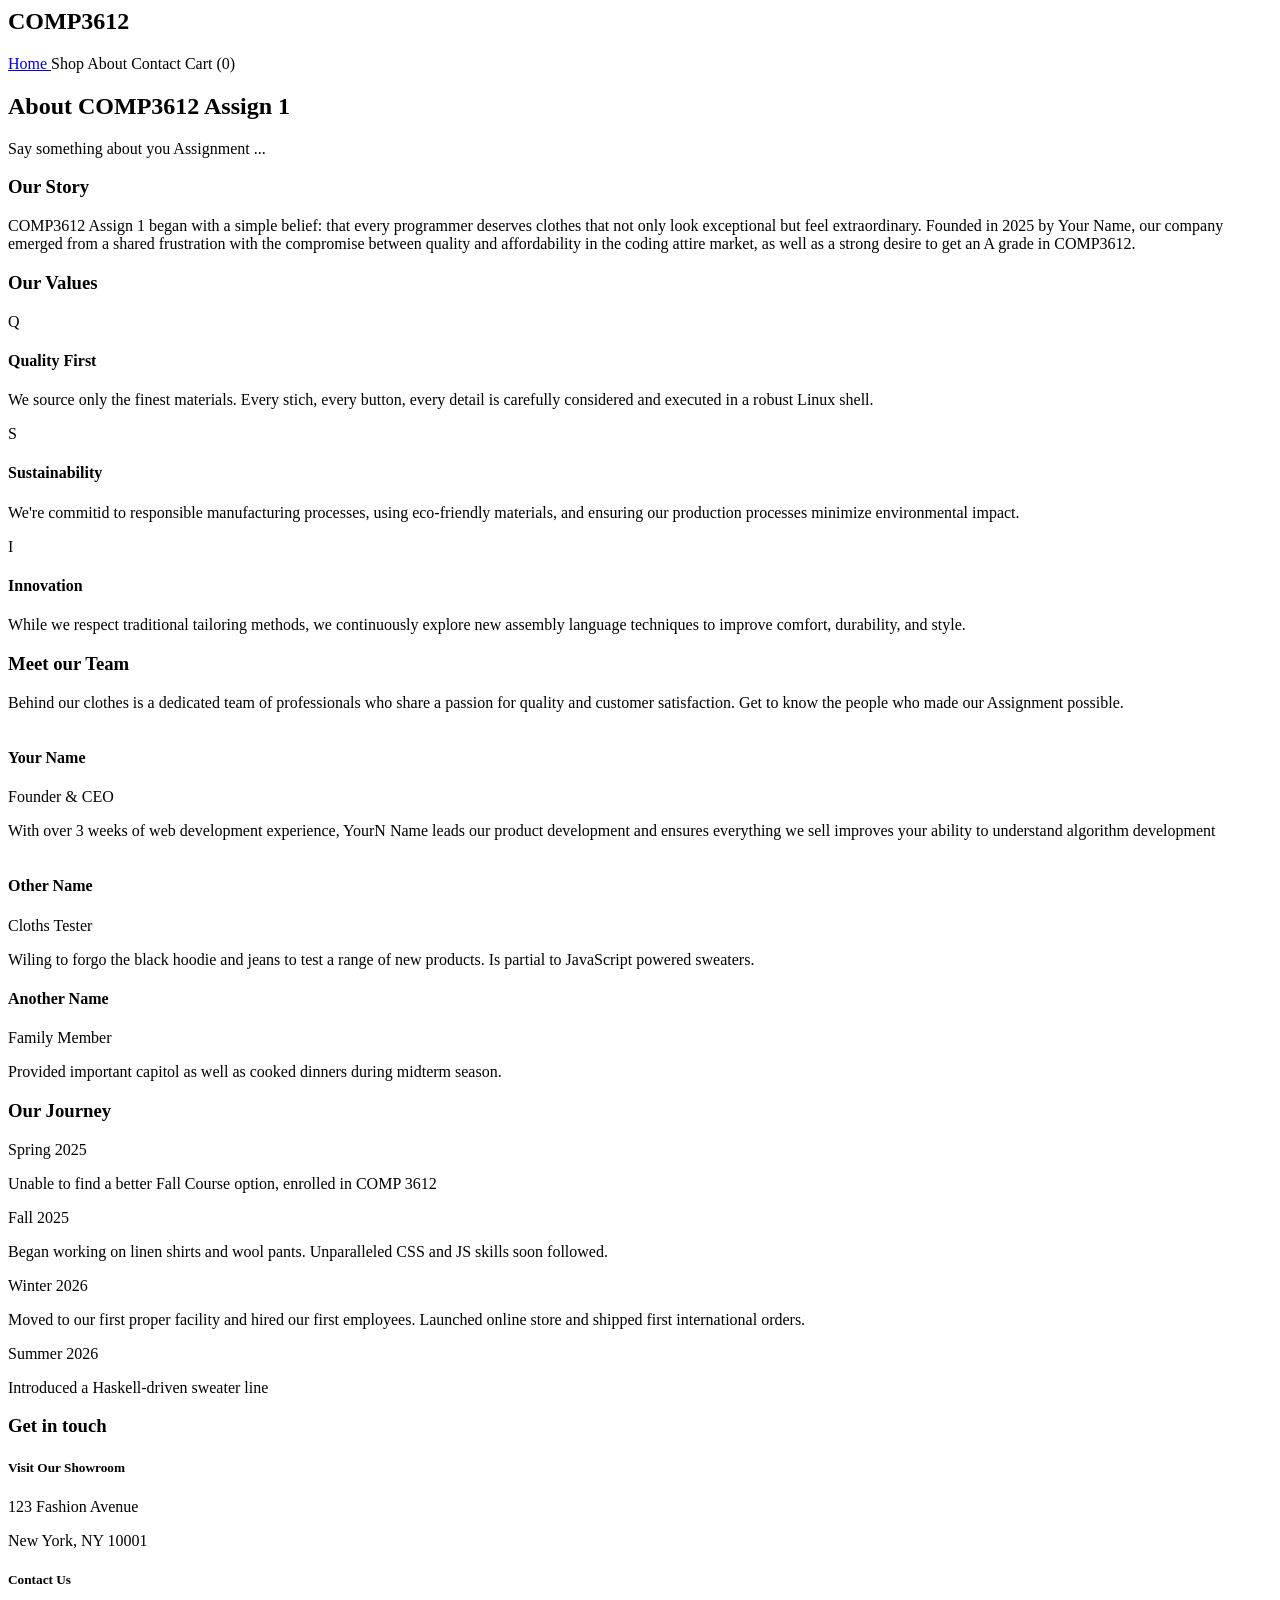
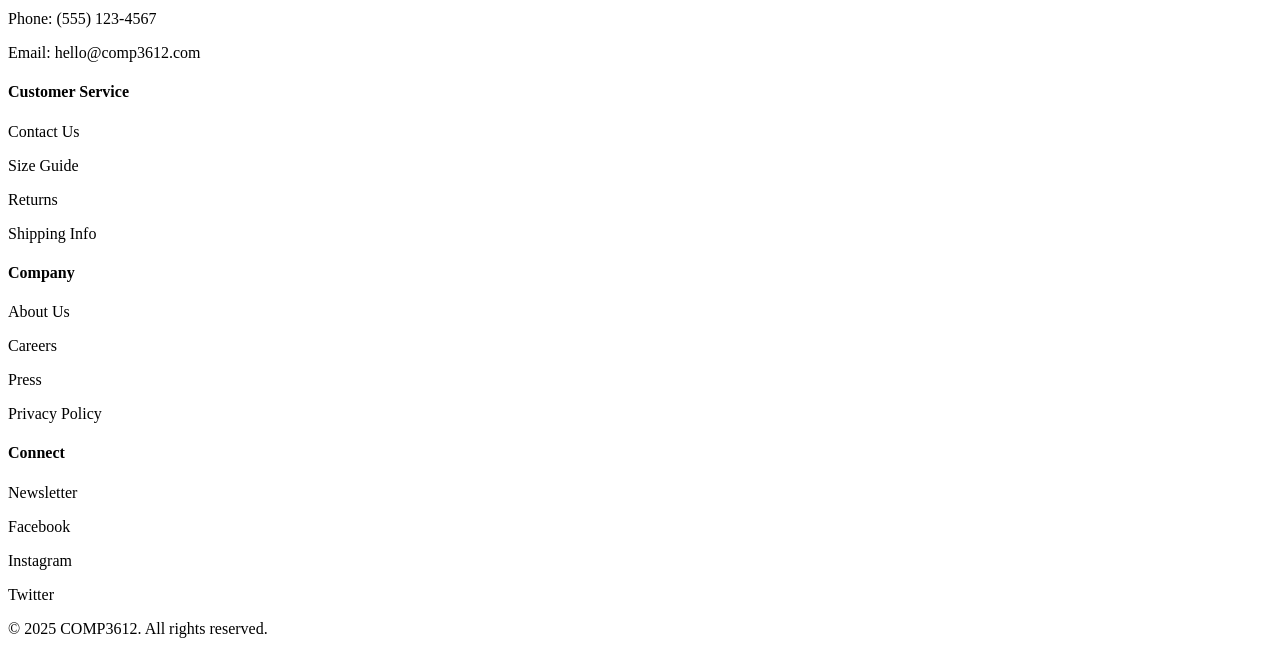
==== about.html @ 83528ce2 "added all text" ====
<html>
    <head>

    </head>
    <body>
        <div>
            <h2> COMP3612 </h2>
            <a href="index.html"> Home </a>
            <a> Shop </a>
            <a> About </a>
            <a> Contact </a>
            <a> Cart (0) </a>
        </div>
        <h2> About COMP3612 Assign 1 </h2>
        <p> Say something about you Assignment ... </p>
        <h3> Our Story </h3>
        <p> 
            COMP3612 Assign 1 began with a simple belief: that every programmer deserves clothes 
            that not only look exceptional but feel extraordinary. Founded in 2025 by Your Name, 
            our company emerged from a shared frustration with the compromise between quality and 
            affordability in the coding attire market, as well as a strong desire to get an A grade 
            in COMP3612.
        </p>
        <h3> Our Values</h3>
        <div>
            <p> Q </p>
            <h4> Quality First </h4>
            <p> 
                We source only the finest materials. Every stich, every button, every detail is carefully
                considered and executed in a robust Linux shell.
            </p>
        </div>
        <div>
            <p> S </p>
            <h4> Sustainability </h4>
            <p> 
                We're commitid to responsible manufacturing processes, using eco-friendly materials, and ensuring 
                our production processes minimize environmental impact.
            </p>
        </div>
        <div>
            <p> I </p>
            <h4> Innovation </h4>
            <p> 
                While we respect traditional tailoring methods, we continuously explore new assembly language 
                techniques to improve comfort, durability, and style.
            </p>
        </div>

        <h3> Meet our Team </h3>
        <p> 
            Behind our clothes is a dedicated team of professionals who share a passion for quality and customer
            satisfaction. Get to know the people who made our Assignment possible.
        </p>
        <img>
        <h4> Your Name </h4>
        <p> Founder & CEO </p>
        <p> 
            With over 3 weeks of web development experience, YourN Name leads our product development and ensures 
            everything we sell improves your ability to understand algorithm development
        </p>
        <img>
        <h4> Other Name </h4>
        <p> Cloths Tester </p>
        <p> 
            Wiling to forgo the black hoodie and jeans to test a range of new products. Is partial to JavaScript
            powered sweaters. 
        </p>
        <h4> Another Name </h4>
        <p> Family Member</p>
        <p> Provided important capitol as well as cooked dinners during midterm season.</p>
        <h3> Our Journey </h3>
        <p> Spring 2025 </p>
        <p> Unable to find a better Fall Course option, enrolled in COMP 3612 </p>
        <p> Fall 2025 </p>
        <p> Began working on linen shirts and wool pants. Unparalleled CSS and JS skills soon followed. </p>
        <p> Winter 2026 </p>
        <p> 
            Moved to our first proper facility and hired our first employees. Launched online store and shipped 
            first international orders. 
        </p>
        <p> Summer 2026 </p>
        <p> Introduced a Haskell-driven sweater line</p>
        <h3> Get in touch </h3>
        <h5> Visit Our Showroom </h5>
        <p> 123 Fashion Avenue </p>
        <p> New York, NY 10001 </p>
        <h5> Contact Us </h5>
        <p> Phone: (555) 123-4567 </p>
        <p> Email: hello@comp3612.com </p>
        <div>
            <h4> Customer Service </h4>
            <p> Contact Us </p>
            <p> Size Guide </p>
            <p> Returns </p>
            <p> Shipping Info </p>
            <h4> Company </h4>
            <p> About Us </p>
            <p> Careers </p>
            <p> Press</p>
            <p> Privacy Policy </p>
            <h4> Connect </h4>
            <p> Newsletter </p>
            <p> Facebook </p>
            <p> Instagram </p>
            <p> Twitter </p>
            <p> &copy; 2025 COMP3612. All rights reserved. </p>
        </div>
    </body>
</html>
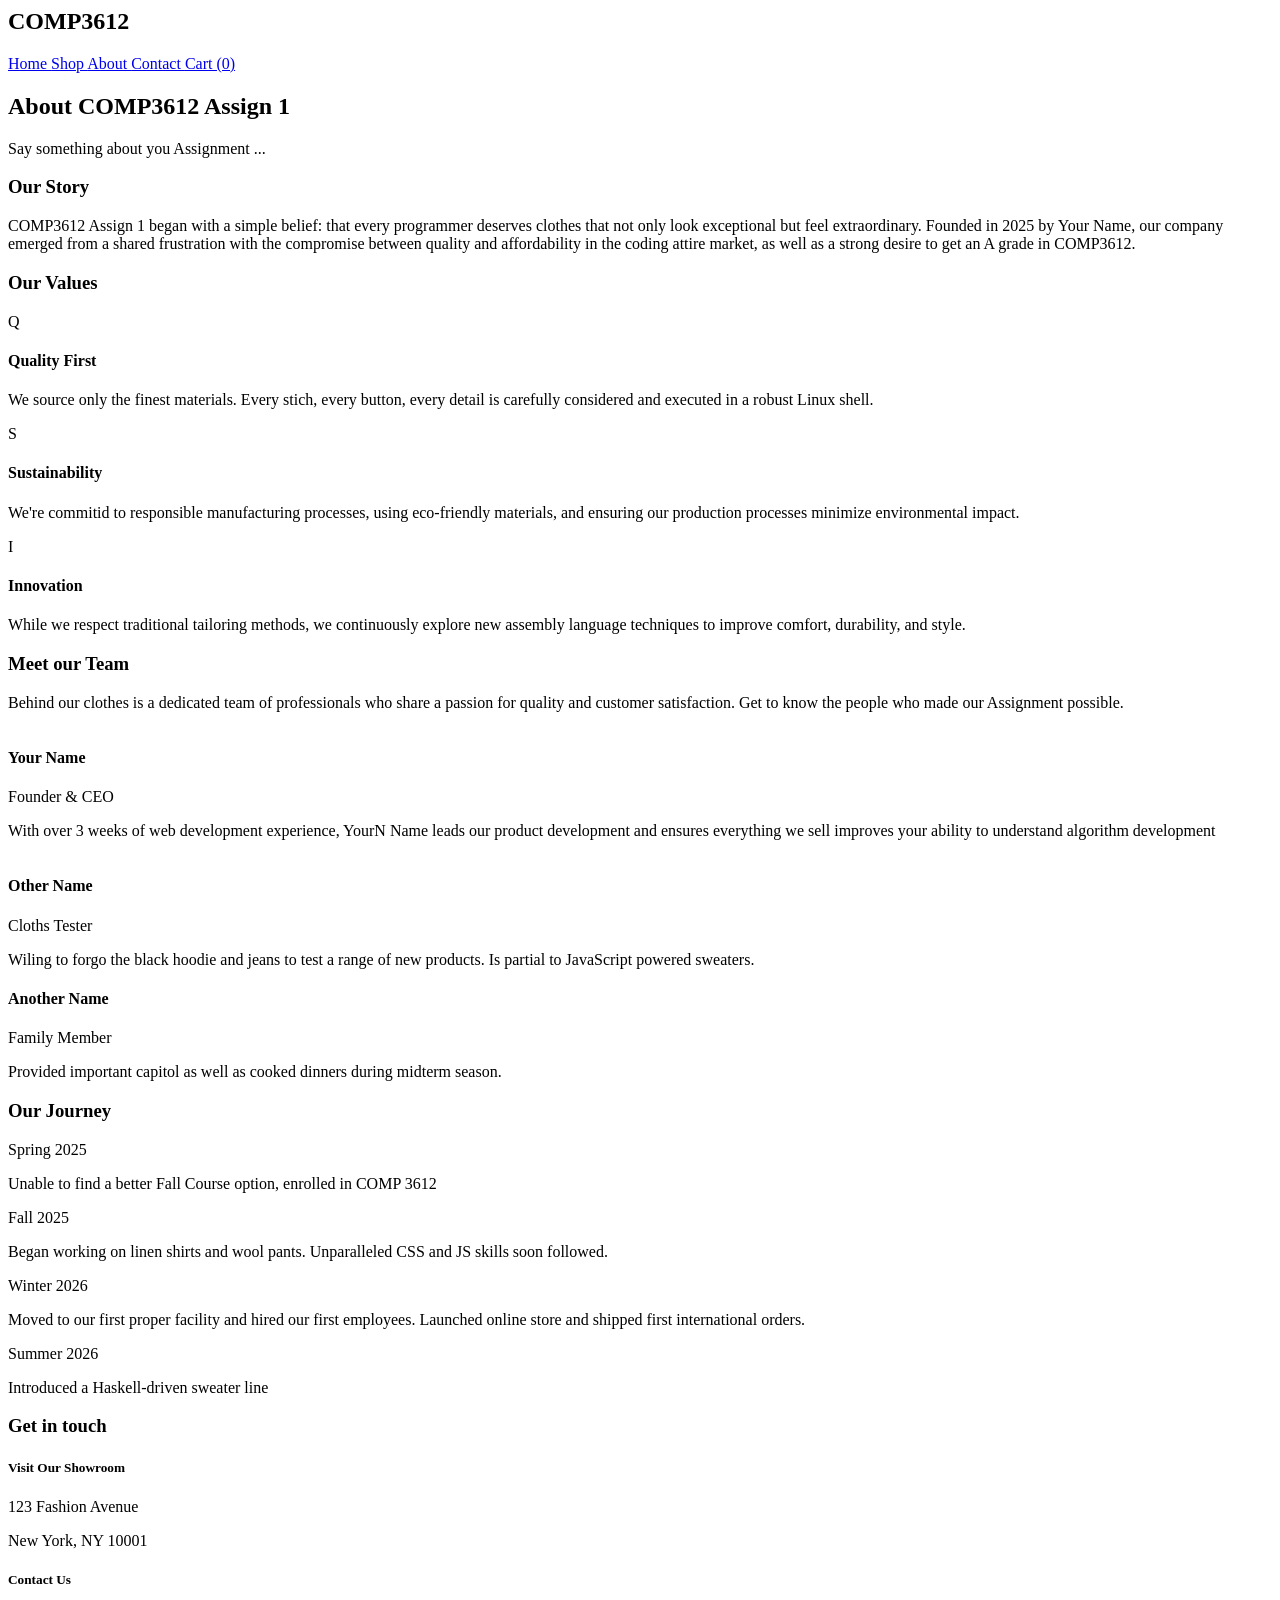
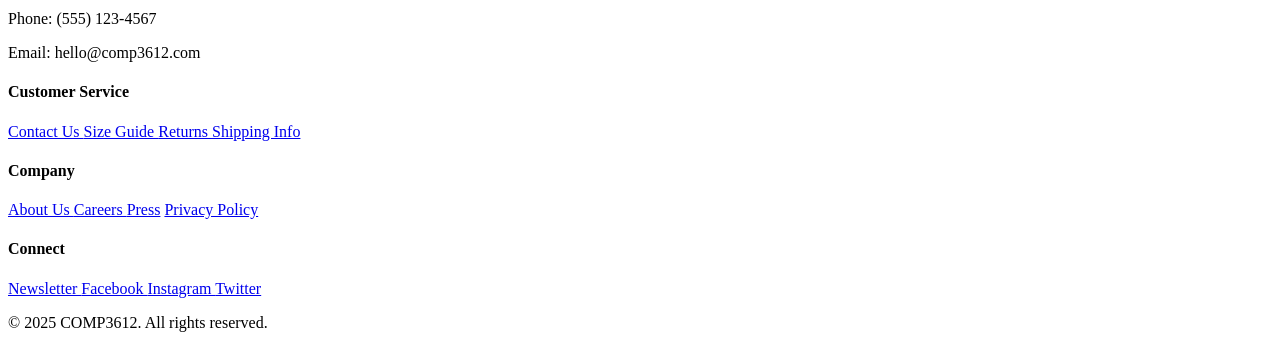
==== commit 9b9dc62a: "improved html files" ====
--- a/about.html
+++ b/about.html
@@ -1,110 +1,129 @@
 <html>
     <head>
-
+        <link rel="stylesheet" href="style.css">   
     </head>
     <body>
-        <div>
+        <header>
             <h2> COMP3612 </h2>
-            <a href="index.html"> Home </a>
-            <a> Shop </a>
-            <a> About </a>
-            <a> Contact </a>
-            <a> Cart (0) </a>
-        </div>
-        <h2> About COMP3612 Assign 1 </h2>
-        <p> Say something about you Assignment ... </p>
-        <h3> Our Story </h3>
-        <p> 
-            COMP3612 Assign 1 began with a simple belief: that every programmer deserves clothes 
-            that not only look exceptional but feel extraordinary. Founded in 2025 by Your Name, 
-            our company emerged from a shared frustration with the compromise between quality and 
-            affordability in the coding attire market, as well as a strong desire to get an A grade 
-            in COMP3612.
-        </p>
-        <h3> Our Values</h3>
-        <div>
-            <p> Q </p>
-            <h4> Quality First </h4>
+            <nav>
+                <a href="index.html"> Home </a>
+                <a href="#"> Shop </a>
+                <a href="about.html"> About </a>
+                <a href="#"> Contact </a>
+                <a href="#"> Cart (0) </a>
+            </nav> 
+        </header>
+        <section> 
+            <h2> About COMP3612 Assign 1 </h2>
+            <p> Say something about you Assignment ... </p>
+        </section>
+        <section>
+            <h3> Our Story </h3>
             <p> 
-                We source only the finest materials. Every stich, every button, every detail is carefully
-                considered and executed in a robust Linux shell.
+                COMP3612 Assign 1 began with a simple belief: that every programmer deserves clothes 
+                that not only look exceptional but feel extraordinary. Founded in 2025 by Your Name, 
+                our company emerged from a shared frustration with the compromise between quality and 
+                affordability in the coding attire market, as well as a strong desire to get an A grade 
+                in COMP3612.
             </p>
-        </div>
-        <div>
-            <p> S </p>
-            <h4> Sustainability </h4>
+        </section>
+        <section>
+            <h3> Our Values</h3>
+            <div>
+                <p> Q </p>
+                <h4> Quality First </h4>
+                <p> 
+                    We source only the finest materials. Every stich, every button, every detail is carefully
+                    considered and executed in a robust Linux shell.
+                </p>
+            </div>
+            <div>
+                <p> S </p>
+                <h4> Sustainability </h4>
+                <p> 
+                    We're commitid to responsible manufacturing processes, using eco-friendly materials, and ensuring 
+                    our production processes minimize environmental impact.
+                </p>
+            </div>
+            <div>
+                <p> I </p>
+                <h4> Innovation </h4>
+                <p> 
+                    While we respect traditional tailoring methods, we continuously explore new assembly language 
+                    techniques to improve comfort, durability, and style.
+                </p>
+            </div>
+        </section>
+        <section>
+            <h3> Meet our Team </h3>
             <p> 
-                We're commitid to responsible manufacturing processes, using eco-friendly materials, and ensuring 
-                our production processes minimize environmental impact.
+                Behind our clothes is a dedicated team of professionals who share a passion for quality and customer
+                satisfaction. Get to know the people who made our Assignment possible.
             </p>
-        </div>
-        <div>
-            <p> I </p>
-            <h4> Innovation </h4>
+            <div>
+                <img>
+                <h4> Your Name </h4>
+                <p> Founder & CEO </p>
+                <p> 
+                    With over 3 weeks of web development experience, YourN Name leads our product development and ensures 
+                    everything we sell improves your ability to understand algorithm development
+                </p>
+            </div>
+            <div>
+                <img>
+                <h4> Other Name </h4>
+                <p> Cloths Tester </p>
+                <p> 
+                    Wiling to forgo the black hoodie and jeans to test a range of new products. Is partial to JavaScript
+                    powered sweaters. 
+                </p>
+            </div>
+            <div>
+                <h4> Another Name </h4>
+                <p> Family Member</p>
+                <p> Provided important capitol as well as cooked dinners during midterm season.</p>
+            </div>
+        </section>
+        <section>
+            <h3> Our Journey </h3>
+            <p> Spring 2025 </p>
+            <p> Unable to find a better Fall Course option, enrolled in COMP 3612 </p>
+            <p> Fall 2025 </p>
+            <p> Began working on linen shirts and wool pants. Unparalleled CSS and JS skills soon followed. </p>
+            <p> Winter 2026 </p>
             <p> 
-                While we respect traditional tailoring methods, we continuously explore new assembly language 
-                techniques to improve comfort, durability, and style.
+                Moved to our first proper facility and hired our first employees. Launched online store and shipped 
+                first international orders. 
             </p>
-        </div>
-
-        <h3> Meet our Team </h3>
-        <p> 
-            Behind our clothes is a dedicated team of professionals who share a passion for quality and customer
-            satisfaction. Get to know the people who made our Assignment possible.
-        </p>
-        <img>
-        <h4> Your Name </h4>
-        <p> Founder & CEO </p>
-        <p> 
-            With over 3 weeks of web development experience, YourN Name leads our product development and ensures 
-            everything we sell improves your ability to understand algorithm development
-        </p>
-        <img>
-        <h4> Other Name </h4>
-        <p> Cloths Tester </p>
-        <p> 
-            Wiling to forgo the black hoodie and jeans to test a range of new products. Is partial to JavaScript
-            powered sweaters. 
-        </p>
-        <h4> Another Name </h4>
-        <p> Family Member</p>
-        <p> Provided important capitol as well as cooked dinners during midterm season.</p>
-        <h3> Our Journey </h3>
-        <p> Spring 2025 </p>
-        <p> Unable to find a better Fall Course option, enrolled in COMP 3612 </p>
-        <p> Fall 2025 </p>
-        <p> Began working on linen shirts and wool pants. Unparalleled CSS and JS skills soon followed. </p>
-        <p> Winter 2026 </p>
-        <p> 
-            Moved to our first proper facility and hired our first employees. Launched online store and shipped 
-            first international orders. 
-        </p>
-        <p> Summer 2026 </p>
-        <p> Introduced a Haskell-driven sweater line</p>
-        <h3> Get in touch </h3>
-        <h5> Visit Our Showroom </h5>
-        <p> 123 Fashion Avenue </p>
-        <p> New York, NY 10001 </p>
-        <h5> Contact Us </h5>
-        <p> Phone: (555) 123-4567 </p>
-        <p> Email: hello@comp3612.com </p>
-        <div>
+            <p> Summer 2026 </p>
+            <p> Introduced a Haskell-driven sweater line</p>
+        </section>
+        <section>
+            <h3> Get in touch </h3>
+            <h5> Visit Our Showroom </h5>
+            <p> 123 Fashion Avenue </p>
+            <p> New York, NY 10001 </p>
+            <h5> Contact Us </h5>
+            <p> Phone: (555) 123-4567 </p>
+            <p> Email: hello@comp3612.com </p>
+        </section>
+        <footer>
             <h4> Customer Service </h4>
-            <p> Contact Us </p>
-            <p> Size Guide </p>
-            <p> Returns </p>
-            <p> Shipping Info </p>
+            <a href="#"> Contact Us </a>
+            <a href="#"> Size Guide </a>
+            <a href="#"> Returns </a>
+            <a href="#"> Shipping Info </a>
             <h4> Company </h4>
-            <p> About Us </p>
-            <p> Careers </p>
-            <p> Press</p>
-            <p> Privacy Policy </p>
+            <a href="#"> About Us </a>
+            <a href="#"> Careers </a>
+            <a href="#"> Press</a>
+            <a href="#"> Privacy Policy </a>
             <h4> Connect </h4>
-            <p> Newsletter </p>
-            <p> Facebook </p>
-            <p> Instagram </p>
-            <p> Twitter </p>
+            <a href="#"> Newsletter </a>
+            <a href="#"> Facebook </a>
+            <a href="#"> Instagram </a>
+            <a href="#"> Twitter </a>
             <p> &copy; 2025 COMP3612. All rights reserved. </p>
-        </div>
+        </footer>
     </body>
 </html>
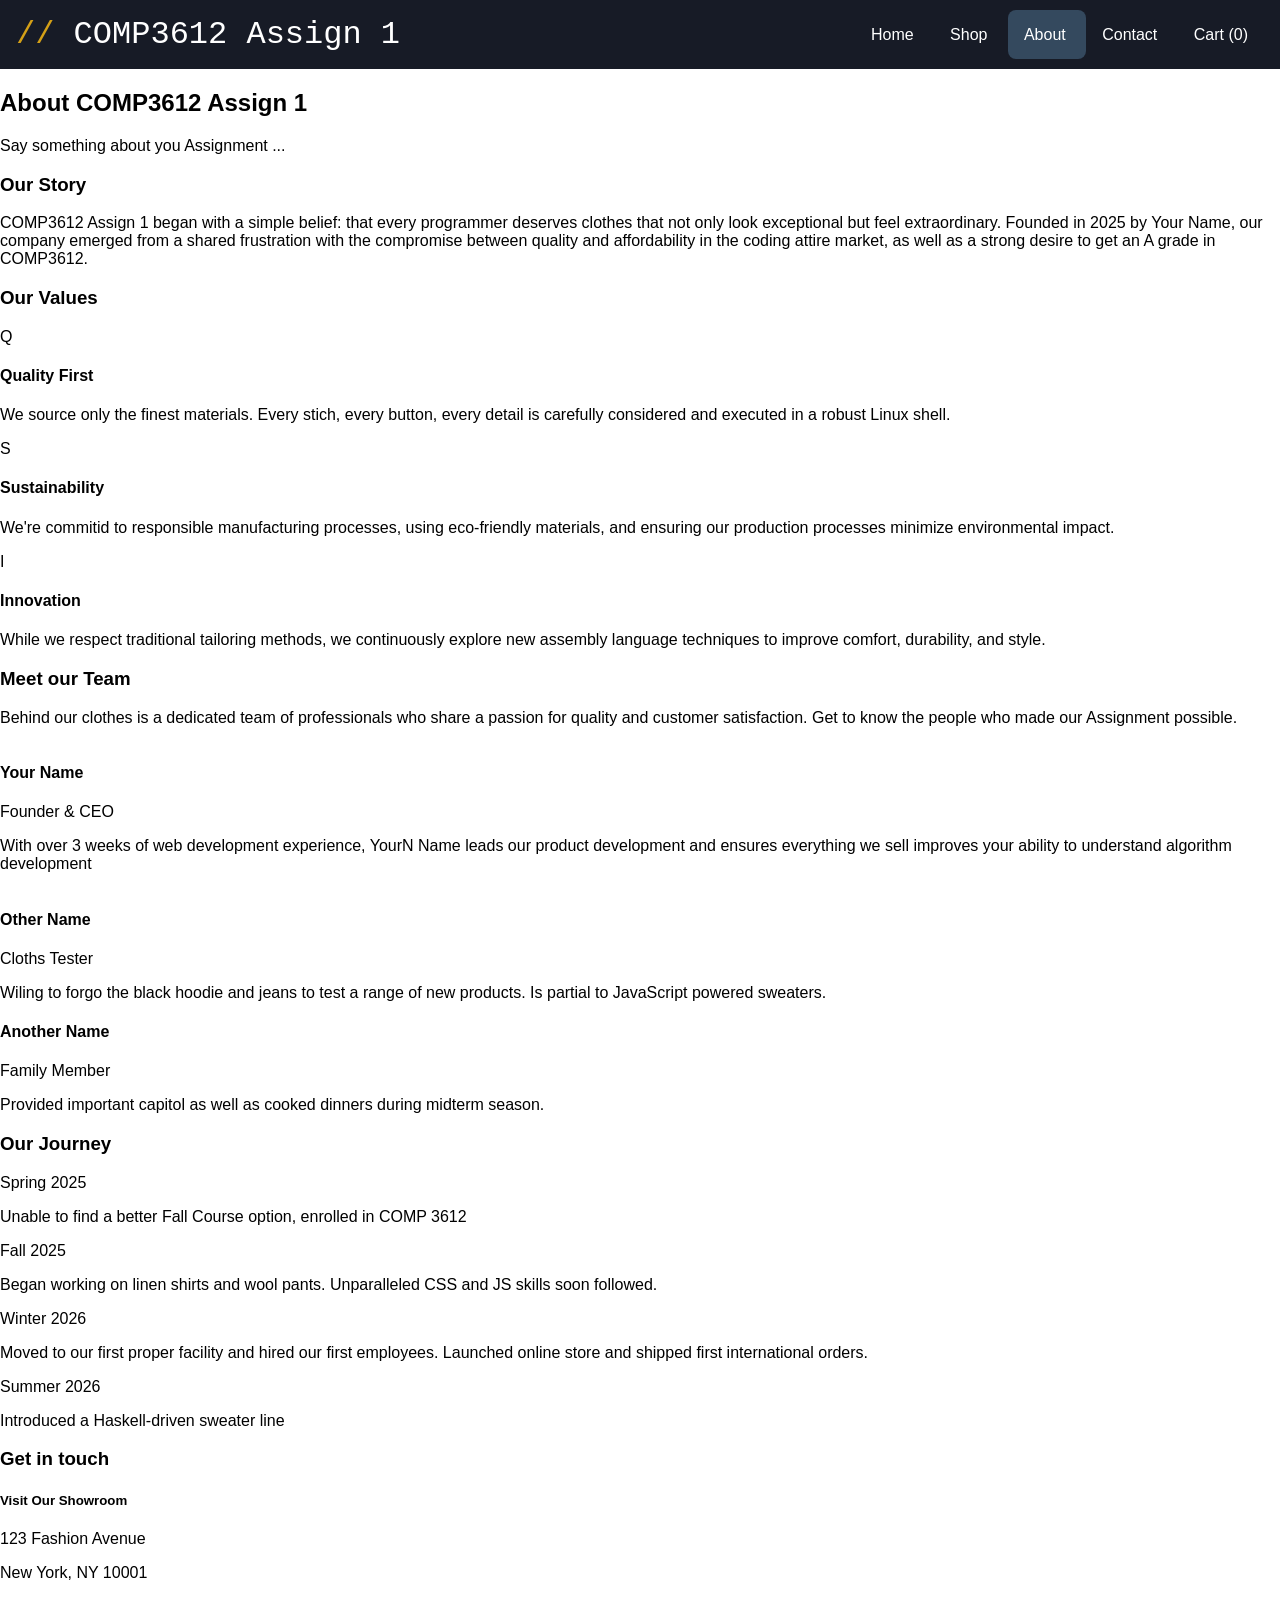
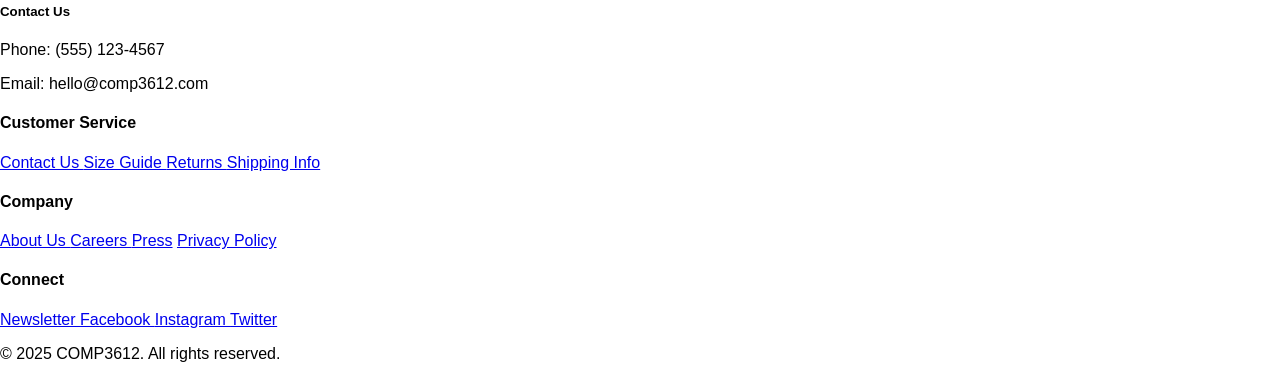
==== commit 1fa1f29b: "created headers" ====
--- a/about.html
+++ b/about.html
@@ -4,11 +4,14 @@
     </head>
     <body>
         <header>
-            <h2> COMP3612 </h2>
+            <div class="title">
+                <span id="title-logo"> // </span>
+                <span> COMP3612 Assign 1 </span>
+            </div>
             <nav>
                 <a href="index.html"> Home </a>
                 <a href="#"> Shop </a>
-                <a href="about.html"> About </a>
+                <a href="about.html" class="active"> About </a>
                 <a href="#"> Contact </a>
                 <a href="#"> Cart (0) </a>
             </nav> 
--- a/style.css
+++ b/style.css
@@ -0,0 +1,38 @@
+body { 
+    margin: 0;
+    font-family: sans-serif;
+}
+
+header {
+    display: grid;
+    background-color: #171B26;
+    grid-template-columns: 1fr auto;
+    align-items: center;
+    grid-auto-flow: column;
+    padding: 1rem;
+}
+
+.title {
+    font-family: "JetBrains Mono", monospace;
+    font-size: 2rem;
+    color: white;
+}
+
+#title-logo {
+    color: #d4a017;
+}
+
+nav a {
+    color: white;
+    padding: 1rem;
+    border-radius: 0.5rem;
+    text-decoration: none;
+}
+
+nav .active {
+    background-color: #34495e;
+}
+
+.hero {
+    
+}
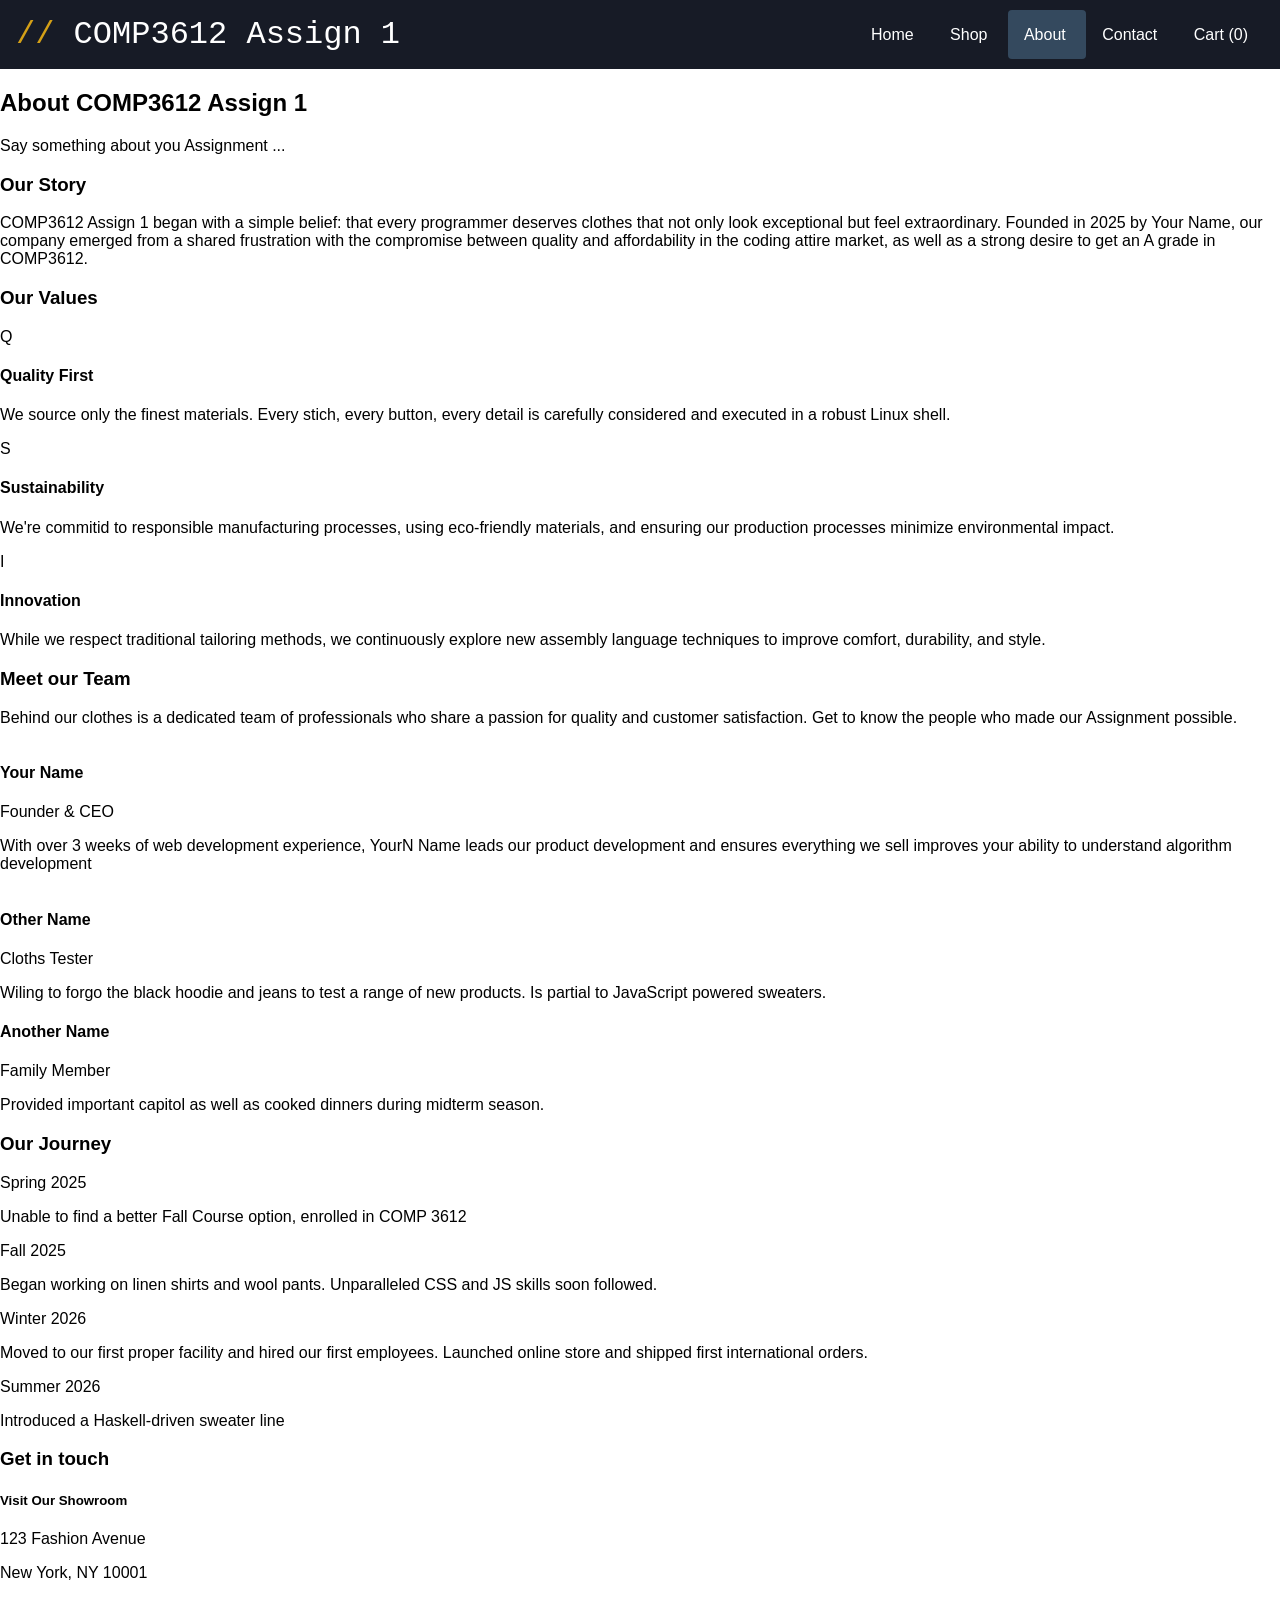
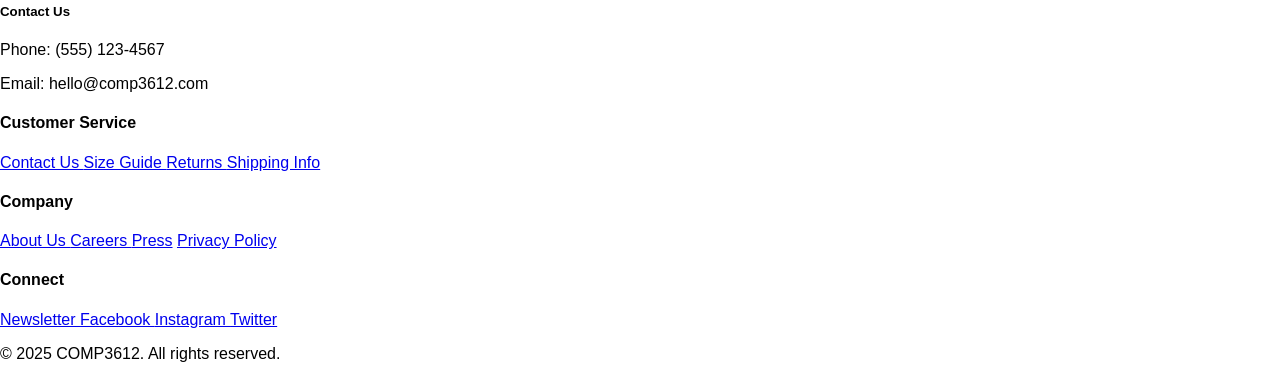
==== commit 4cbc2589: "styled index hero" ====
--- a/about.html
+++ b/about.html
@@ -5,7 +5,7 @@
     <body>
         <header>
             <div class="title">
-                <span id="title-logo"> // </span>
+                <span class="title-logo"> // </span>
                 <span> COMP3612 Assign 1 </span>
             </div>
             <nav>
--- a/style.css
+++ b/style.css
@@ -18,14 +18,14 @@
     color: white;
 }
 
-#title-logo {
+.title-logo {
     color: #d4a017;
 }
 
 nav a {
     color: white;
     padding: 1rem;
-    border-radius: 0.5rem;
+    border-radius: 0.25rem;
     text-decoration: none;
 }
 
@@ -34,5 +34,40 @@
 }
 
 .hero {
-    
+    background-color: #272D3F;
+    display: grid;
+    grid-template-columns: 1fr minmax(0, 400px) 1.75fr;
+    align-items: center;
+}
+
+.hero-contents {
+    grid-column: 2;
+    margin-top: 6rem;
+    margin-bottom: 3rem;
+    justify-items: start;
+}
+
+h1 {
+    color: white;
+    font-size: 3rem;
+    font-weight: 100;
+    font-family: Georgia, 'Times New Roman', Times, serif;
+}
+
+.hero-contents h1 {
+    margin: 0;
+}
+
+.hero-contents p {
+    color: #b9bfd1;
+    margin-top: 1rem;
+    margin-bottom: 2rem;
+}
+
+.hero-contents a {
+    display: block;
+    background-color: #d4a017;
+    padding: 1rem;
+    border-radius: 0.25rem;
+    font-weight: bold;
 }
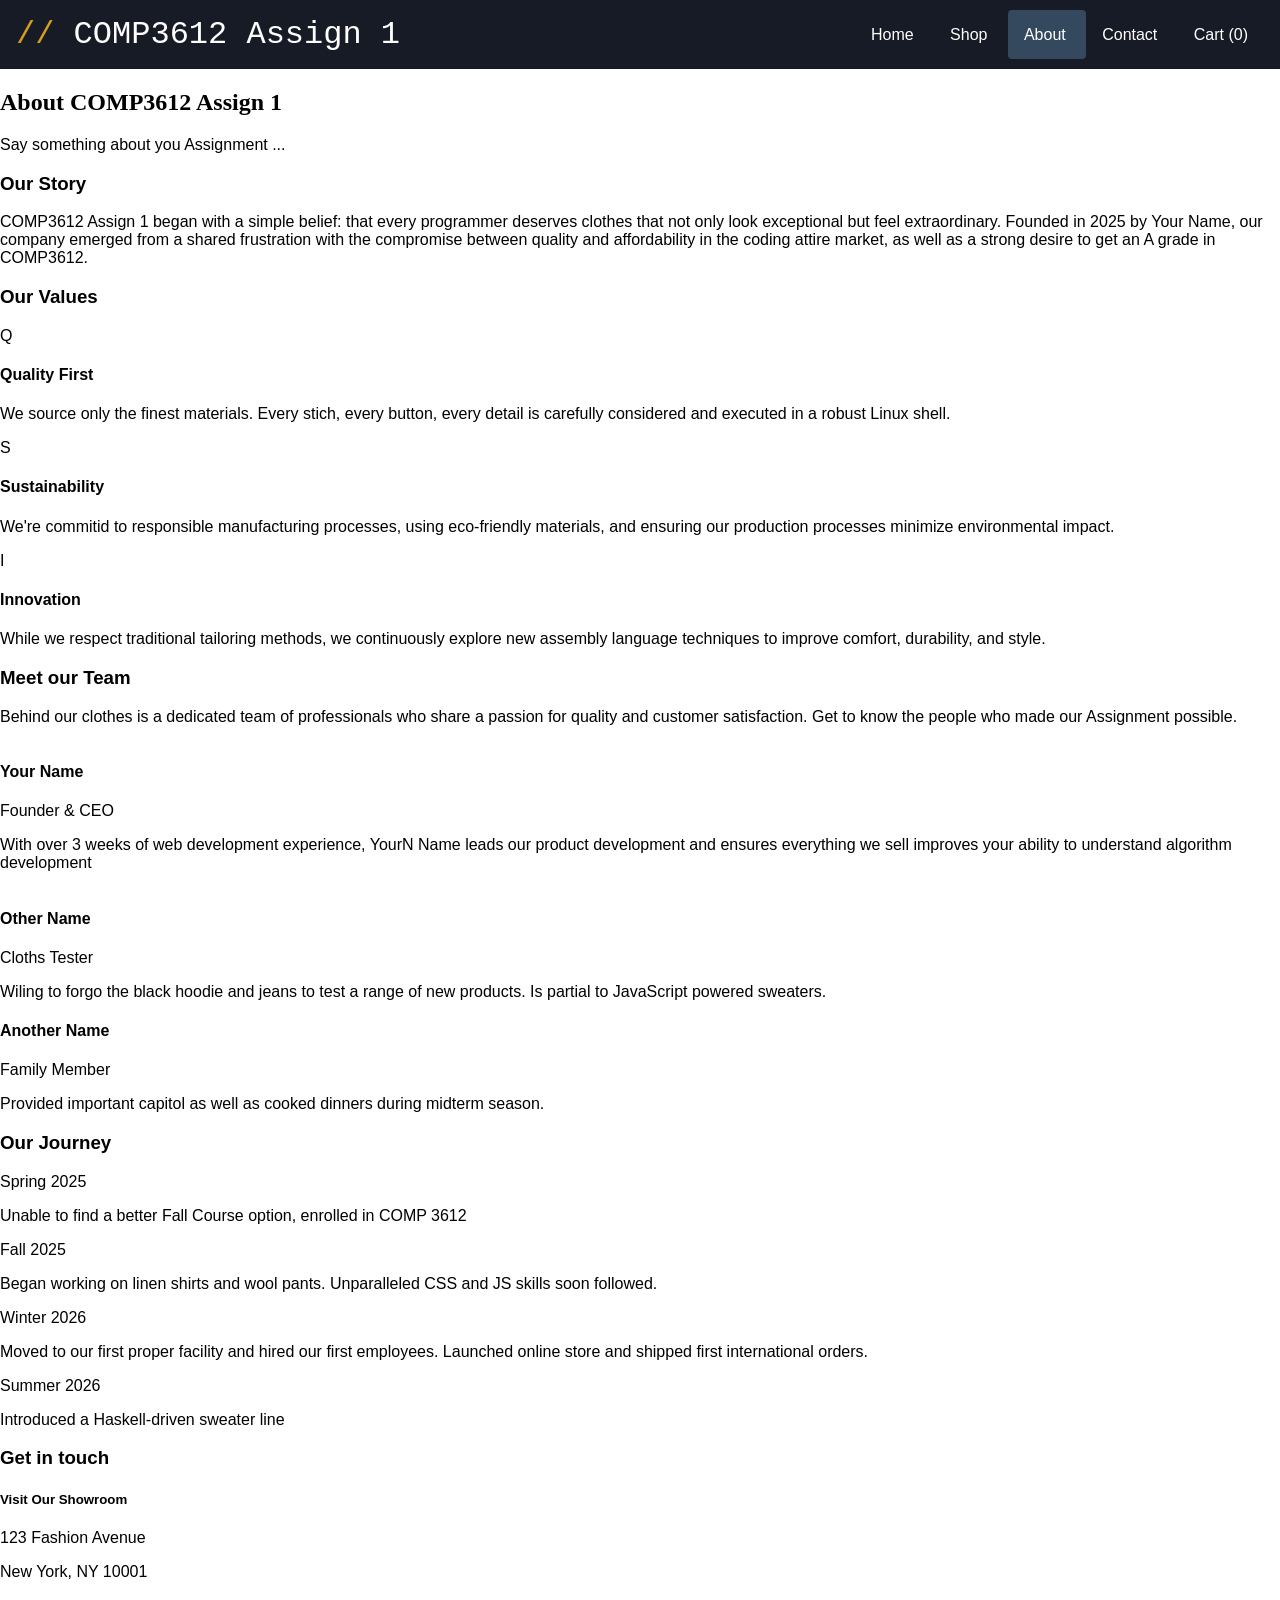
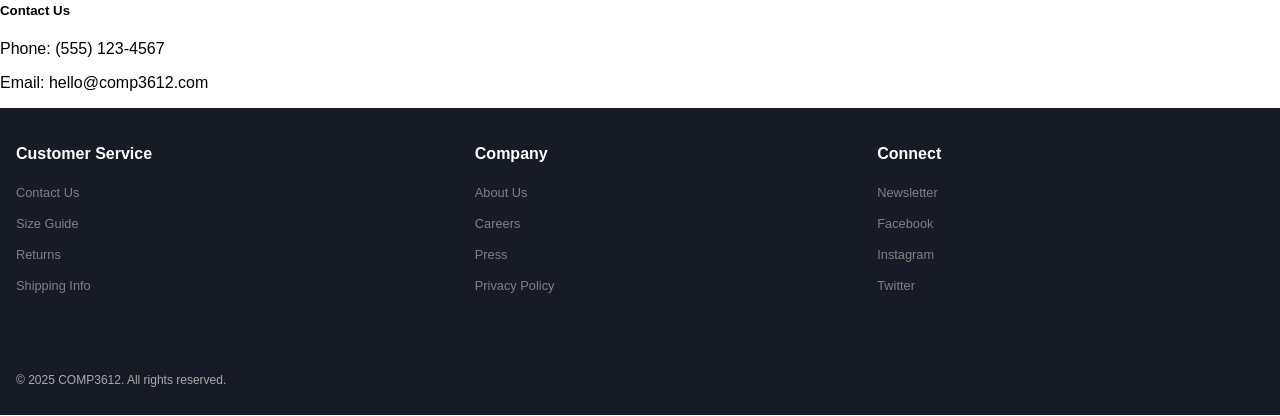
==== commit 0dedc27b: "created footer" ====
--- a/about.html
+++ b/about.html
@@ -111,21 +111,29 @@
             <p> Email: hello@comp3612.com </p>
         </section>
         <footer>
-            <h4> Customer Service </h4>
-            <a href="#"> Contact Us </a>
-            <a href="#"> Size Guide </a>
-            <a href="#"> Returns </a>
-            <a href="#"> Shipping Info </a>
-            <h4> Company </h4>
-            <a href="#"> About Us </a>
-            <a href="#"> Careers </a>
-            <a href="#"> Press</a>
-            <a href="#"> Privacy Policy </a>
-            <h4> Connect </h4>
-            <a href="#"> Newsletter </a>
-            <a href="#"> Facebook </a>
-            <a href="#"> Instagram </a>
-            <a href="#"> Twitter </a>
+            <nav>
+                <div>
+                    <h4> Customer Service </h4>
+                    <a href="#"> Contact Us </a>
+                    <a href="#"> Size Guide </a>
+                    <a href="#"> Returns </a>
+                    <a href="#"> Shipping Info </a>
+                </div>
+                <div>
+                    <h4> Company </h4>
+                    <a href="#"> About Us </a>
+                    <a href="#"> Careers </a>
+                    <a href="#"> Press</a>
+                    <a href="#"> Privacy Policy </a>
+                </div>
+                <div>
+                    <h4> Connect </h4>
+                    <a href="#"> Newsletter </a>
+                    <a href="#"> Facebook </a>
+                    <a href="#"> Instagram </a>
+                    <a href="#"> Twitter </a>
+                </div>
+            </nav>
             <p> &copy; 2025 COMP3612. All rights reserved. </p>
         </footer>
     </body>
--- a/style.css
+++ b/style.css
@@ -1,6 +1,16 @@
 body { 
     margin: 0;
     font-family: sans-serif;
+}
+
+h1{
+    font-weight: 100;
+    font-family: Georgia, 'Times New Roman', Times, serif;
+}
+
+h2{
+    font-weight: bold;
+    font-family: Georgia, 'Times New Roman', Times, serif;
 }
 
 header {
@@ -22,14 +32,14 @@
     color: #d4a017;
 }
 
-nav a {
+header nav a {
     color: white;
     padding: 1rem;
     border-radius: 0.25rem;
     text-decoration: none;
 }
 
-nav .active {
+header nav .active {
     background-color: #34495e;
 }
 
@@ -47,15 +57,10 @@
     justify-items: start;
 }
 
-h1 {
+.hero-contents h1 {
+    margin: 0;
     color: white;
     font-size: 3rem;
-    font-weight: 100;
-    font-family: Georgia, 'Times New Roman', Times, serif;
-}
-
-.hero-contents h1 {
-    margin: 0;
 }
 
 .hero-contents p {
@@ -67,7 +72,105 @@
 .hero-contents a {
     display: block;
     background-color: #d4a017;
+    color: black;
     padding: 1rem;
     border-radius: 0.25rem;
     font-weight: bold;
+    text-decoration: none;
+}
+
+.featured {
+    background-color: #F3F4F7;
+    padding-top: 1rem;
+    padding-left: 1.5rem;
+    padding-right: 1.5rem;
+    padding-bottom: 3rem;
+    border-bottom: 1px solid lightgray;
+}
+
+.featured-cards {
+    display: grid;
+    grid-auto-flow: column;
+    align-items: center;
+}
+
+.featured-card {
+    background-color: white;
+    border: 0.5px solid lightgray;
+    border-top: 3.5px solid #51857C;
+    border-radius: 0.25rem;
+    margin-right: 1rem;
+}
+
+.featured-cards .active {
+    border: 1px solid black;
+    border-top: 3.5px solid #d4a017
+}
+
+.featured-card img {
+    background-color: #F3F4F7;
+    padding: 2rem;
+    padding-top: 4rem;
+    padding-bottom: 4rem;
+}
+
+.featured-card-text {
+    padding: 1rem;
+    padding-top: 0rem;
+}
+
+.featured-product {
+    font-weight: bold;
+}
+
+.featured-price {
+    font-size: 0.9rem;
+    color: gray;
+}
+
+.featured-card a {
+    display: block;
+    background-color: black;
+    color: white;
+    padding: 1rem;
+    border-radius: 0.25rem;
+    text-decoration: none;
+    text-align: center;
+}
+
+.why {
+    margin: 2rem;
+    margin-right: 30rem;
+}
+
+.why p {
+    color: gray;
+}
+
+footer{
+    background-color: #171B26;
+    padding: 1rem;
+}
+
+footer nav {
+    display: grid;
+    grid-auto-flow: column;
+}
+
+footer h4 {
+    color: white;
+}
+
+footer a {
+    display: block;
+    font-size: 0.8rem;
+    color: gray;
+    text-decoration: none;
+    margin-top: 1rem;
+}
+
+footer p {
+    margin-top: 5rem;
+    font-size: 0.75rem;
+    color: darkgray;
 }
